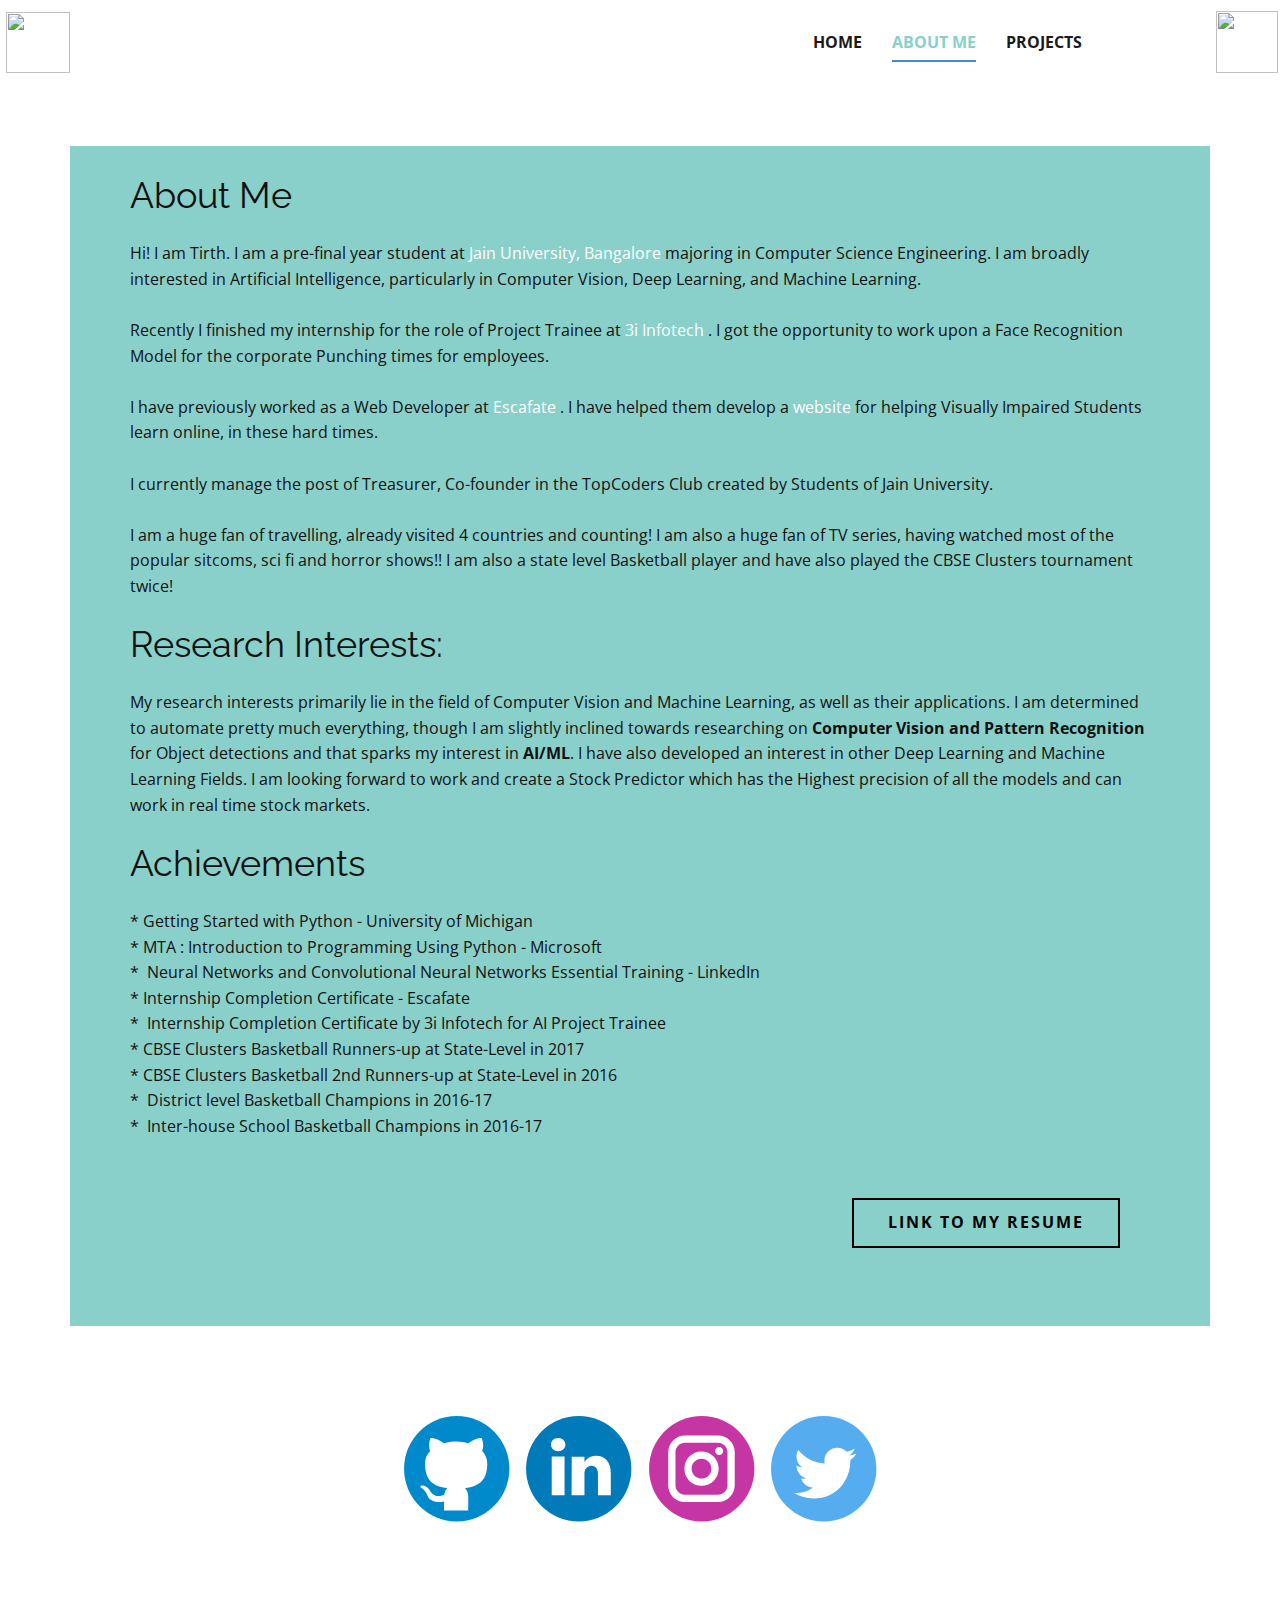
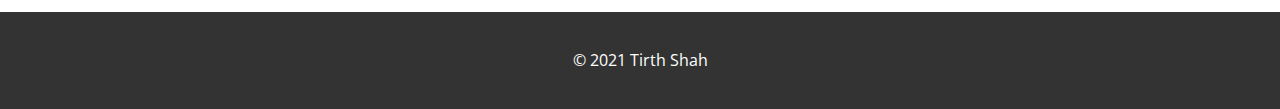
==== About.html @ 4e7f4a75 "Website Files" ====
<!DOCTYPE html>
<html style="font-size: 16px;">
  <head>
    <meta name="viewport" content="width=device-width, initial-scale=1.0">
    <meta charset="utf-8">
    <meta name="keywords" content="About Me">
    <meta name="description" content="">
    <meta name="page_type" content="np-template-header-footer-from-plugin">
    <title>About Me</title>
    <link rel="stylesheet" href="nicepage.css" media="screen">
<link rel="stylesheet" href="About.css" media="screen">
    <script class="u-script" type="text/javascript" src="jquery.js" defer=""></script>
    <script class="u-script" type="text/javascript" src="nicepage.js" defer=""></script>
    <meta name="generator" content="Nicepage 3.22.0, nicepage.com">
    <script type="text/javascript" src="//static.nicepage.com/shared/assets/jquery-1.9.1.min.js" defer="defer"></script>
    <link id="u-theme-google-font" rel="stylesheet" href="https://fonts.googleapis.com/css?family=Raleway:100,100i,200,200i,300,300i,400,400i,500,500i,600,600i,700,700i,800,800i,900,900i|Open+Sans:300,300i,400,400i,600,600i,700,700i,800,800i">
    
    
    
    <script type="application/ld+json">{
		"@context": "http://schema.org",
		"@type": "Organization",
		"name": "",
		"logo": "images/Zodiacsign_150.png"
}</script>
    <meta name="theme-color" content="#478ac9">
    <meta property="og:title" content="About Me">
    <meta property="og:type" content="website">
  </head>
  <body class="u-body"><header class="u-clearfix u-header u-header" id="sec-85c8"><div class="u-clearfix u-sheet u-sheet-1">
        <nav class="u-menu u-menu-dropdown u-offcanvas u-menu-1">
          <div class="menu-collapse" style="font-size: 1rem; letter-spacing: 0px; font-weight: 700; text-transform: uppercase;">
            <a class="u-button-style u-custom-active-border-color u-custom-border u-custom-border-color u-custom-borders u-custom-hover-border-color u-custom-padding-bottom u-custom-text-active-color u-custom-text-color u-custom-text-hover-color u-custom-top-bottom-menu-spacing u-nav-link" href="#" style="padding: 1px 0px; font-size: calc(1em + 2px);">
              <svg><use xmlns:xlink="http://www.w3.org/1999/xlink" xlink:href="#menu-hamburger"></use></svg>
              <svg version="1.1" xmlns="http://www.w3.org/2000/svg" xmlns:xlink="http://www.w3.org/1999/xlink"><defs><symbol id="menu-hamburger" viewBox="0 0 16 16" style="width: 16px; height: 16px;"><rect y="1" width="16" height="2"></rect><rect y="7" width="16" height="2"></rect><rect y="13" width="16" height="2"></rect>
</symbol>
</defs></svg>
            </a>
          </div>
          <div class="u-nav-container">
            <ul class="u-nav u-spacing-30 u-unstyled u-nav-1"><li class="u-nav-item"><a class="u-border-2 u-border-active-palette-1-base u-border-hover-palette-1-base u-border-no-left u-border-no-right u-border-no-top u-button-style u-nav-link u-text-active-palette-4-base u-text-grey-90 u-text-hover-grey-90" href="Home.html" style="padding: 10px 0px;">Home</a>
</li><li class="u-nav-item"><a class="u-border-2 u-border-active-palette-1-base u-border-hover-palette-1-base u-border-no-left u-border-no-right u-border-no-top u-button-style u-nav-link u-text-active-palette-4-base u-text-grey-90 u-text-hover-grey-90" href="About.html" style="padding: 10px 0px;">About Me</a>
</li><li class="u-nav-item"><a class="u-border-2 u-border-active-palette-1-base u-border-hover-palette-1-base u-border-no-left u-border-no-right u-border-no-top u-button-style u-nav-link u-text-active-palette-4-base u-text-grey-90 u-text-hover-grey-90" href="Projects.html" style="padding: 10px 0px;">Projects</a>
</li></ul>
          </div>
          <div class="u-nav-container-collapse">
            <div class="u-black u-container-style u-inner-container-layout u-opacity u-opacity-95 u-sidenav">
              <div class="u-sidenav-overflow">
                <div class="u-menu-close"></div>
                <ul class="u-align-center u-nav u-popupmenu-items u-unstyled u-nav-2"><li class="u-nav-item"><a class="u-button-style u-nav-link" href="Home.html">Home</a>
</li><li class="u-nav-item"><a class="u-button-style u-nav-link" href="About.html">About</a>
</li><li class="u-nav-item"><a class="u-button-style u-nav-link" href="Projects.html">Projects</a>
</li></ul>
              </div>
            </div>
            <div class="u-black u-menu-overlay u-opacity u-opacity-70"></div>
          </div>
        </nav>
        <a  class="u-image u-logo u-image-1" data-image-width="98" data-image-height="94">
          <img src="images/Zodiacsign_150.png" class="u-logo-image u-logo-image-1" data-image-width="64">
        </a>
        <img class="u-image u-image-default u-preserve-proportions u-image-2" src="images/TSLOGO.png" alt="" data-image-width="91" data-image-height="91">
      </div></header>
    <section class="u-align-center u-clearfix u-section-1" id="sec-e07d">
      <div class="u-clearfix u-sheet u-sheet-1">
        <div class="u-clearfix u-expanded-width u-gutter-0 u-layout-wrap u-layout-wrap-1">
          <div class="u-layout" style="">
            <div class="u-layout-row" style="">
              <div class="u-align-center-lg u-align-center-md u-align-center-sm u-align-center-xs u-align-left-xl u-container-style u-layout-cell u-palette-4-base u-right-cell u-size-60 u-size-xs-60 u-layout-cell-2">
                <div class="u-container-layout u-container-layout-2">
                  <h2 class="u-text u-text-1" spellcheck="false">About Me</h2><br>
                  <p class="u-text u-text-1" spellcheck="false">
                    Hi! I am Tirth. I am a pre-final year student at <a href="https://set.jainuniversity.ac.in" class="u-active-none u-border-none u-btn u-button-link u-button-style u-hover-none u-none u-text-white u-btn-2" target="_blank">Jain University, Bangalore</a> majoring in Computer Science Engineering. I am broadly interested in Artificial Intelligence, particularly in Computer Vision, Deep Learning,  and Machine Learning.<br><br>
Recently I finished my internship for the role of Project Trainee at <a href="https://www.linkedin.com/company/3i-infotech" class="u-active-none u-border-none u-btn u-button-link u-button-style u-hover-none u-none u-text-white u-btn-2" target="_blank">3i Infotech</a> . I got the opportunity to work upon a Face Recognition Model for the corporate Punching times for employees.<br><br>
I have previously worked as a Web Developer at <a href="https://escafate.com" class="u-active-none u-border-none u-btn u-button-link u-button-style u-hover-none u-none u-text-white u-btn-2" target="_blank">Escafate</a> . I have helped them develop a <a href="https://elearn.escafate.com" class="u-active-none u-border-none u-btn u-button-link u-button-style u-hover-none u-none u-text-white u-btn-2" target="_blank">website</a>  for helping Visually Impaired Students learn online, in these hard times.<br><br>
I currently manage the post of Treasurer, Co-founder in the TopCoders Club created by Students of Jain University.<br><br>
I am a huge fan of travelling, already visited 4 countries and counting! I am also a huge fan of TV series, having watched most of the popular sitcoms, sci fi and horror shows!! I am also a state level Basketball player and have also played the CBSE Clusters tournament twice!<br><br>
<h2 class="u-text u-text-1" spellcheck="false">Research Interests:</h2><br>
My research interests primarily lie in the field of Computer Vision and Machine Learning, as well as their applications. I am determined to automate  pretty much everything, though I am slightly inclined towards researching on <b>Computer Vision and Pattern Recognition</b> for Object detections and that sparks my interest in <b>AI/ML</b>. I have also developed an interest in other Deep Learning and Machine Learning Fields. I am looking forward to work and create a Stock Predictor which has the Highest precision of all the models and can work in real time stock markets.<br><br>

<h2 class="u-text u-text-1" spellcheck="false">Achievements</h2><br>
* Getting Started with Python - University of Michigan<br>
* MTA : Introduction to Programming Using Python - Microsoft<br>
*  Neural Networks and Convolutional Neural Networks Essential Training - LinkedIn<br>
* Internship Completion Certificate - Escafate <br>
*  Internship Completion Certificate by 3i Infotech for AI Project Trainee <br>
* CBSE Clusters Basketball Runners-up at State-Level in 2017 <br>
* CBSE Clusters Basketball 2nd Runners-up at State-Level in 2016 <br>
*  District level Basketball Champions in 2016-17 <br>
*  Inter-house School Basketball Champions in 2016-17 <br><br>

                  </p><a href="https://drive.google.com/file/d/1qe8lWTeOwQ24aECOlBGF4VjG7NxsPDjr/view?usp=sharing" class="u-border-2 u-border-black u-btn u-btn-rectangle u-button-style u-none u-btn-5">link to my resume</a>
                </div>
              </div>
            </div>
          </div>
        </div>
      </div>
    </section>
    <section class="u-align-center u-clearfix u-section-2 " id="sec-0eba">
      <div class="u-clearfix u-sheet u-valign-middle-md u-valign-middle-sm u-valign-middle-xl u-sheet-1">
        <div class="u-clearfix u-expanded-width u-layout-wrap u-layout-wrap-1">
          <div class="u-layout">
            <div class="u-layout-row">
              <div class="u-container-style u-layout-cell u-left-cell u-size-60 u-layout-cell-1">
                <div class="u-container-layout u-valign-middle-lg u-valign-middle-xl u-valign-top-xs u-container-layout-1">
                  <div class="u-align-left u-social-icons u-spacing-15 u-social-icons-1">
                    <a class="u-social-url" target="_blank" title="Github" href="https://github.com/tirth2212"><span class="u-icon u-icon-circle u-social-github u-social-icon u-icon-1"><svg class="u-svg-link" preserveAspectRatio="xMidYMin slice" viewBox="0 0 112 112" style=""><use xmlns:xlink="http://www.w3.org/1999/xlink" xlink:href="#svg-4c6a"></use></svg><svg class="u-svg-content" viewBox="0 0 112 112" x="0" y="0" id="svg-4c6a"><circle fill="currentColor" cx="56.1" cy="56.1" r="55"></circle><path fill="#FFFFFF" d="M88,51.3c0-5.5-1.9-10.2-5.3-13.7c0.6-1.3,2.3-6.5-0.5-13.5c0,0-4.2-1.4-14,5.3c-4.1-1.1-8.4-1.7-12.7-1.8
	c-4.3,0-8.7,0.6-12.7,1.8c-9.7-6.6-14-5.3-14-5.3c-2.8,7-1,12.2-0.5,13.5C25,41.2,23,45.7,23,51.3c0,19.6,11.9,23.9,23.3,25.2
	c-1.5,1.3-2.8,3.5-3.2,6.8c-3,1.3-10.2,3.6-14.9-4.3c0,0-2.7-4.9-7.8-5.3c0,0-5-0.1-0.4,3.1c0,0,3.3,1.6,5.6,7.5c0,0,3,9.1,17.2,6
	c0,4.3,0.1,8.3,0.1,9.5h25.2c0-1.7,0.1-7.2,0.1-14c0-4.7-1.7-7.9-3.4-9.4C76,75.2,88,70.9,88,51.3z"></path></svg></span>
                    </a>
                    <a class="u-social-url" title="LinkedIn" href="https://www.linkedin.com/in/tirth-shah-40158216a" target="_blank"><span class="u-icon u-icon-circle u-social-icon u-social-linkedin u-icon-2"><svg class="u-svg-link" preserveAspectRatio="xMidYMin slice" viewBox="0 0 112 112" style=""><use xmlns:xlink="http://www.w3.org/1999/xlink" xlink:href="#svg-f190"></use></svg><svg class="u-svg-content" viewBox="0 0 112 112" x="0" y="0" id="svg-f190"><circle fill="currentColor" cx="56.1" cy="56.1" r="55"></circle><path fill="#FFFFFF" d="M41.3,83.7H27.9V43.4h13.4V83.7z M34.6,37.9L34.6,37.9c-4.6,0-7.5-3.1-7.5-7c0-4,3-7,7.6-7s7.4,3,7.5,7
            C42.2,34.8,39.2,37.9,34.6,37.9z M89.6,83.7H76.2V62.2c0-5.4-1.9-9.1-6.8-9.1c-3.7,0-5.9,2.5-6.9,4.9c-0.4,0.9-0.4,2.1-0.4,3.3v22.5
            H48.7c0,0,0.2-36.5,0-40.3h13.4v5.7c1.8-2.7,5-6.7,12.1-6.7c8.8,0,15.4,5.8,15.4,18.1V83.7z"></path></svg></span>
                    </a>
                    <a class="u-social-url" title="Instagram" href="https://www.instagram.com/shahtirth2212" target="_blank"><span class="u-icon u-icon-circle u-social-icon u-social-instagram u-icon-3"><svg class="u-svg-link" preserveAspectRatio="xMidYMin slice" viewBox="0 0 112 112" style=""><use xmlns:xlink="http://www.w3.org/1999/xlink" xlink:href="#svg-3751"></use></svg><svg class="u-svg-content" viewBox="0 0 112 112" x="0" y="0" id="svg-3751"><circle fill="currentColor" cx="56.1" cy="56.1" r="55"></circle><path fill="#FFFFFF" d="M55.9,38.2c-9.9,0-17.9,8-17.9,17.9C38,66,46,74,55.9,74c9.9,0,17.9-8,17.9-17.9C73.8,46.2,65.8,38.2,55.9,38.2
            z M55.9,66.4c-5.7,0-10.3-4.6-10.3-10.3c-0.1-5.7,4.6-10.3,10.3-10.3c5.7,0,10.3,4.6,10.3,10.3C66.2,61.8,61.6,66.4,55.9,66.4z"></path><path fill="#FFFFFF" d="M74.3,33.5c-2.3,0-4.2,1.9-4.2,4.2s1.9,4.2,4.2,4.2s4.2-1.9,4.2-4.2S76.6,33.5,74.3,33.5z"></path><path fill="#FFFFFF" d="M73.1,21.3H38.6c-9.7,0-17.5,7.9-17.5,17.5v34.5c0,9.7,7.9,17.6,17.5,17.6h34.5c9.7,0,17.5-7.9,17.5-17.5V38.8
            C90.6,29.1,82.7,21.3,73.1,21.3z M83,73.3c0,5.5-4.5,9.9-9.9,9.9H38.6c-5.5,0-9.9-4.5-9.9-9.9V38.8c0-5.5,4.5-9.9,9.9-9.9h34.5
            c5.5,0,9.9,4.5,9.9,9.9V73.3z"></path></svg></span>
                    </a>
                    <a class="u-social-url" title="Twitter" href="https://twitter.com/TirthGShah" target="_blank"><span class="u-icon u-icon-circle u-social-icon u-social-twitter u-icon-4"><svg class="u-svg-link" preserveAspectRatio="xMidYMin slice" viewBox="0 0 112 112" style=""><use xmlns:xlink="http://www.w3.org/1999/xlink" xlink:href="#svg-49b8"></use></svg><svg class="u-svg-content" viewBox="0 0 112 112" x="0" y="0" id="svg-49b8"><circle fill="currentColor" class="st0" cx="56.1" cy="56.1" r="55"></circle><path fill="#FFFFFF" d="M83.8,47.3c0,0.6,0,1.2,0,1.7c0,17.7-13.5,38.2-38.2,38.2C38,87.2,31,85,25,81.2c1,0.1,2.1,0.2,3.2,0.2
            c6.3,0,12.1-2.1,16.7-5.7c-5.9-0.1-10.8-4-12.5-9.3c0.8,0.2,1.7,0.2,2.5,0.2c1.2,0,2.4-0.2,3.5-0.5c-6.1-1.2-10.8-6.7-10.8-13.1
            c0-0.1,0-0.1,0-0.2c1.8,1,3.9,1.6,6.1,1.7c-3.6-2.4-6-6.5-6-11.2c0-2.5,0.7-4.8,1.8-6.7c6.6,8.1,16.5,13.5,27.6,14
            c-0.2-1-0.3-2-0.3-3.1c0-7.4,6-13.4,13.4-13.4c3.9,0,7.3,1.6,9.8,4.2c3.1-0.6,5.9-1.7,8.5-3.3c-1,3.1-3.1,5.8-5.9,7.4
            c2.7-0.3,5.3-1,7.7-2.1C88.7,43,86.4,45.4,83.8,47.3z"></path></svg></span>
                    </a>
                  </div>
                </div>
              </div>
            </div>
          </div>
        </div>
      </div>
    </section>
    <section class="u-backlink u-clearfix u-grey-80">
      <p> &copy; 2021 Tirth Shah</p>
    </section>
  </body>
</html>
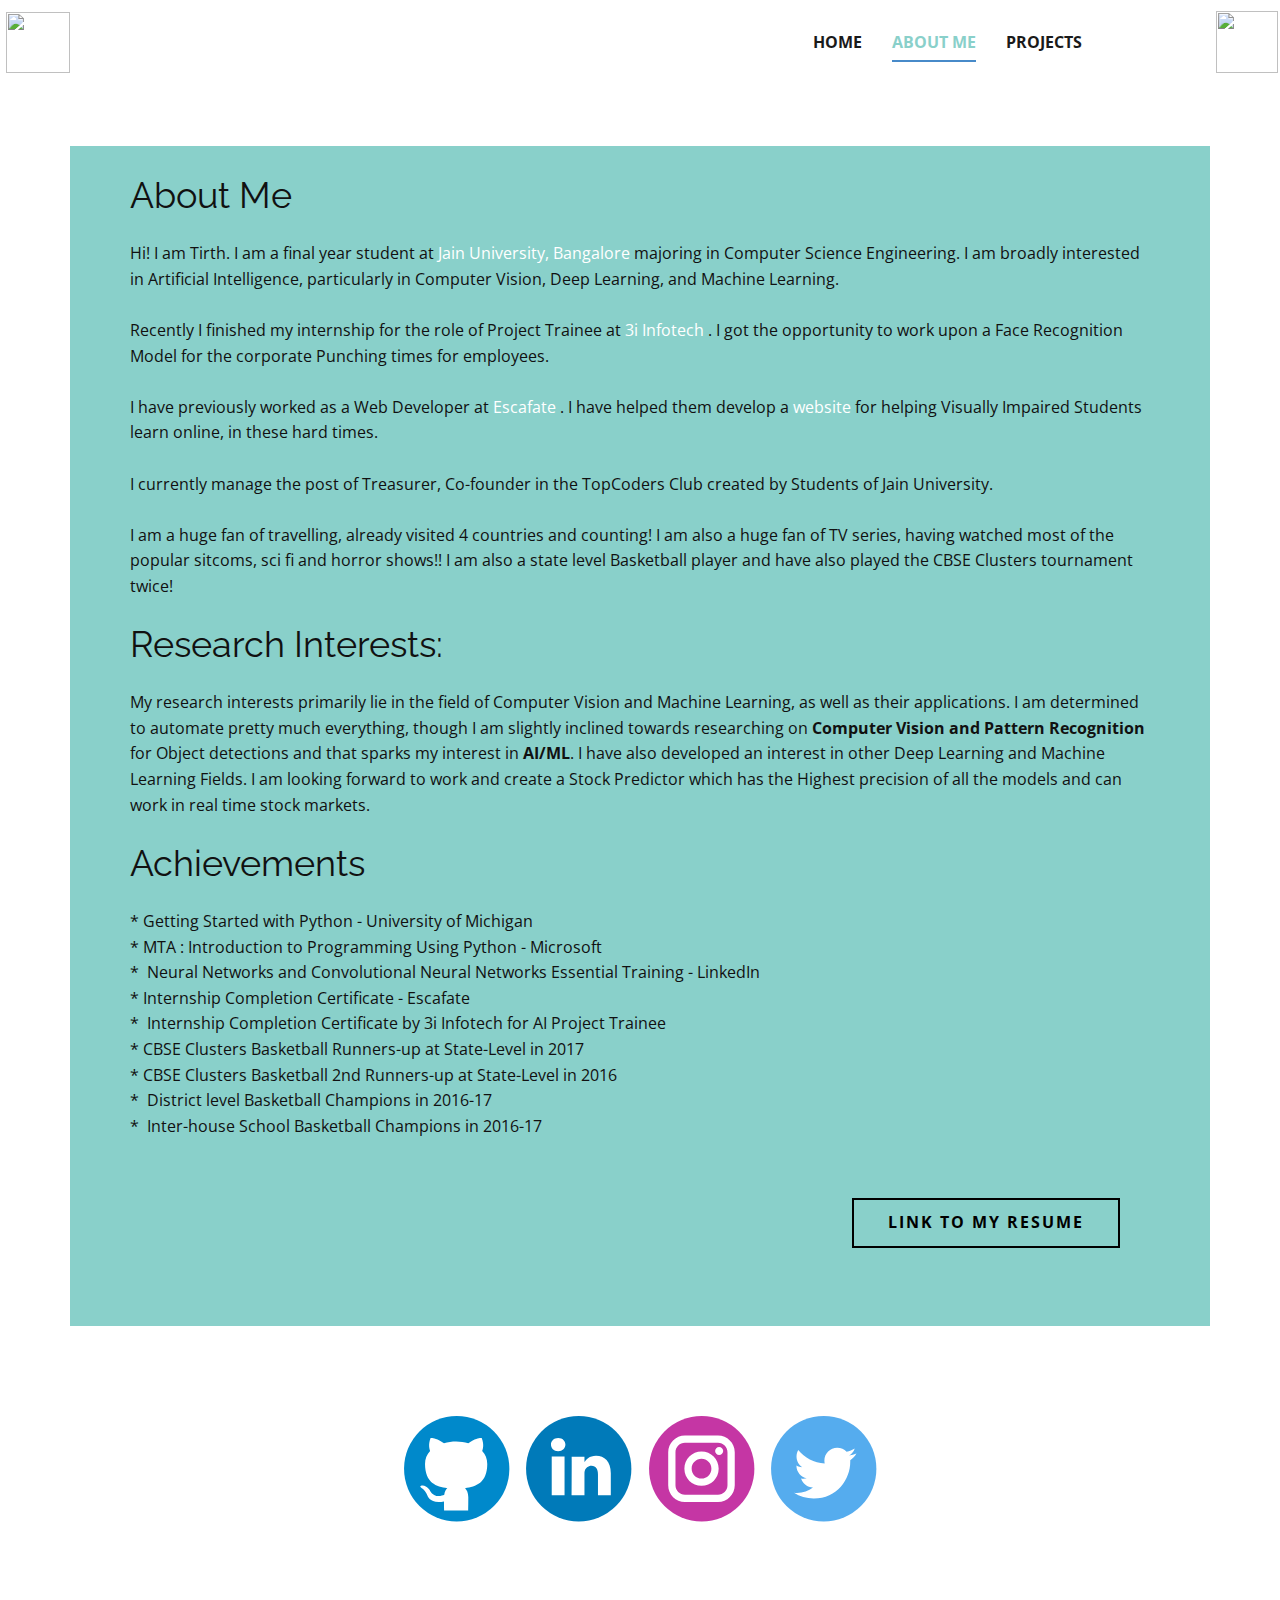
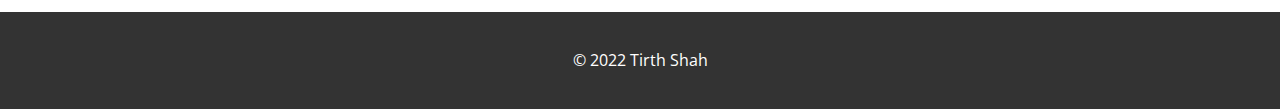
==== commit 1296defc: "Copyrights" ====
--- a/About.html
+++ b/About.html
@@ -1,6 +1,15 @@
 <!DOCTYPE html>
 <html style="font-size: 16px;">
   <head>
+	  <!-- Global site tag (gtag.js) - Google Analytics -->
+<script async src="https://www.googletagmanager.com/gtag/js?id=G-6S2NH3ELH6"></script>
+<script>
+  window.dataLayer = window.dataLayer || [];
+  function gtag(){dataLayer.push(arguments);}
+  gtag('js', new Date());
+
+  gtag('config', 'G-6S2NH3ELH6');
+</script>
     <meta name="viewport" content="width=device-width, initial-scale=1.0">
     <meta charset="utf-8">
     <meta name="keywords" content="About Me">
@@ -70,7 +79,7 @@
                 <div class="u-container-layout u-container-layout-2">
                   <h2 class="u-text u-text-1" spellcheck="false">About Me</h2><br>
                   <p class="u-text u-text-1" spellcheck="false">
-                    Hi! I am Tirth. I am a pre-final year student at <a href="https://set.jainuniversity.ac.in" class="u-active-none u-border-none u-btn u-button-link u-button-style u-hover-none u-none u-text-white u-btn-2" target="_blank">Jain University, Bangalore</a> majoring in Computer Science Engineering. I am broadly interested in Artificial Intelligence, particularly in Computer Vision, Deep Learning,  and Machine Learning.<br><br>
+                    Hi! I am Tirth. I am a final year student at <a href="https://set.jainuniversity.ac.in" class="u-active-none u-border-none u-btn u-button-link u-button-style u-hover-none u-none u-text-white u-btn-2" target="_blank">Jain University, Bangalore</a> majoring in Computer Science Engineering. I am broadly interested in Artificial Intelligence, particularly in Computer Vision, Deep Learning,  and Machine Learning.<br><br>
 Recently I finished my internship for the role of Project Trainee at <a href="https://www.linkedin.com/company/3i-infotech" class="u-active-none u-border-none u-btn u-button-link u-button-style u-hover-none u-none u-text-white u-btn-2" target="_blank">3i Infotech</a> . I got the opportunity to work upon a Face Recognition Model for the corporate Punching times for employees.<br><br>
 I have previously worked as a Web Developer at <a href="https://escafate.com" class="u-active-none u-border-none u-btn u-button-link u-button-style u-hover-none u-none u-text-white u-btn-2" target="_blank">Escafate</a> . I have helped them develop a <a href="https://elearn.escafate.com" class="u-active-none u-border-none u-btn u-button-link u-button-style u-hover-none u-none u-text-white u-btn-2" target="_blank">website</a>  for helping Visually Impaired Students learn online, in these hard times.<br><br>
 I currently manage the post of Treasurer, Co-founder in the TopCoders Club created by Students of Jain University.<br><br>
@@ -134,7 +143,7 @@
       </div>
     </section>
     <section class="u-backlink u-clearfix u-grey-80">
-      <p> &copy; 2021 Tirth Shah</p>
+      <p> &copy; 2022 Tirth Shah</p>
     </section>
   </body>
-</html>+</html>
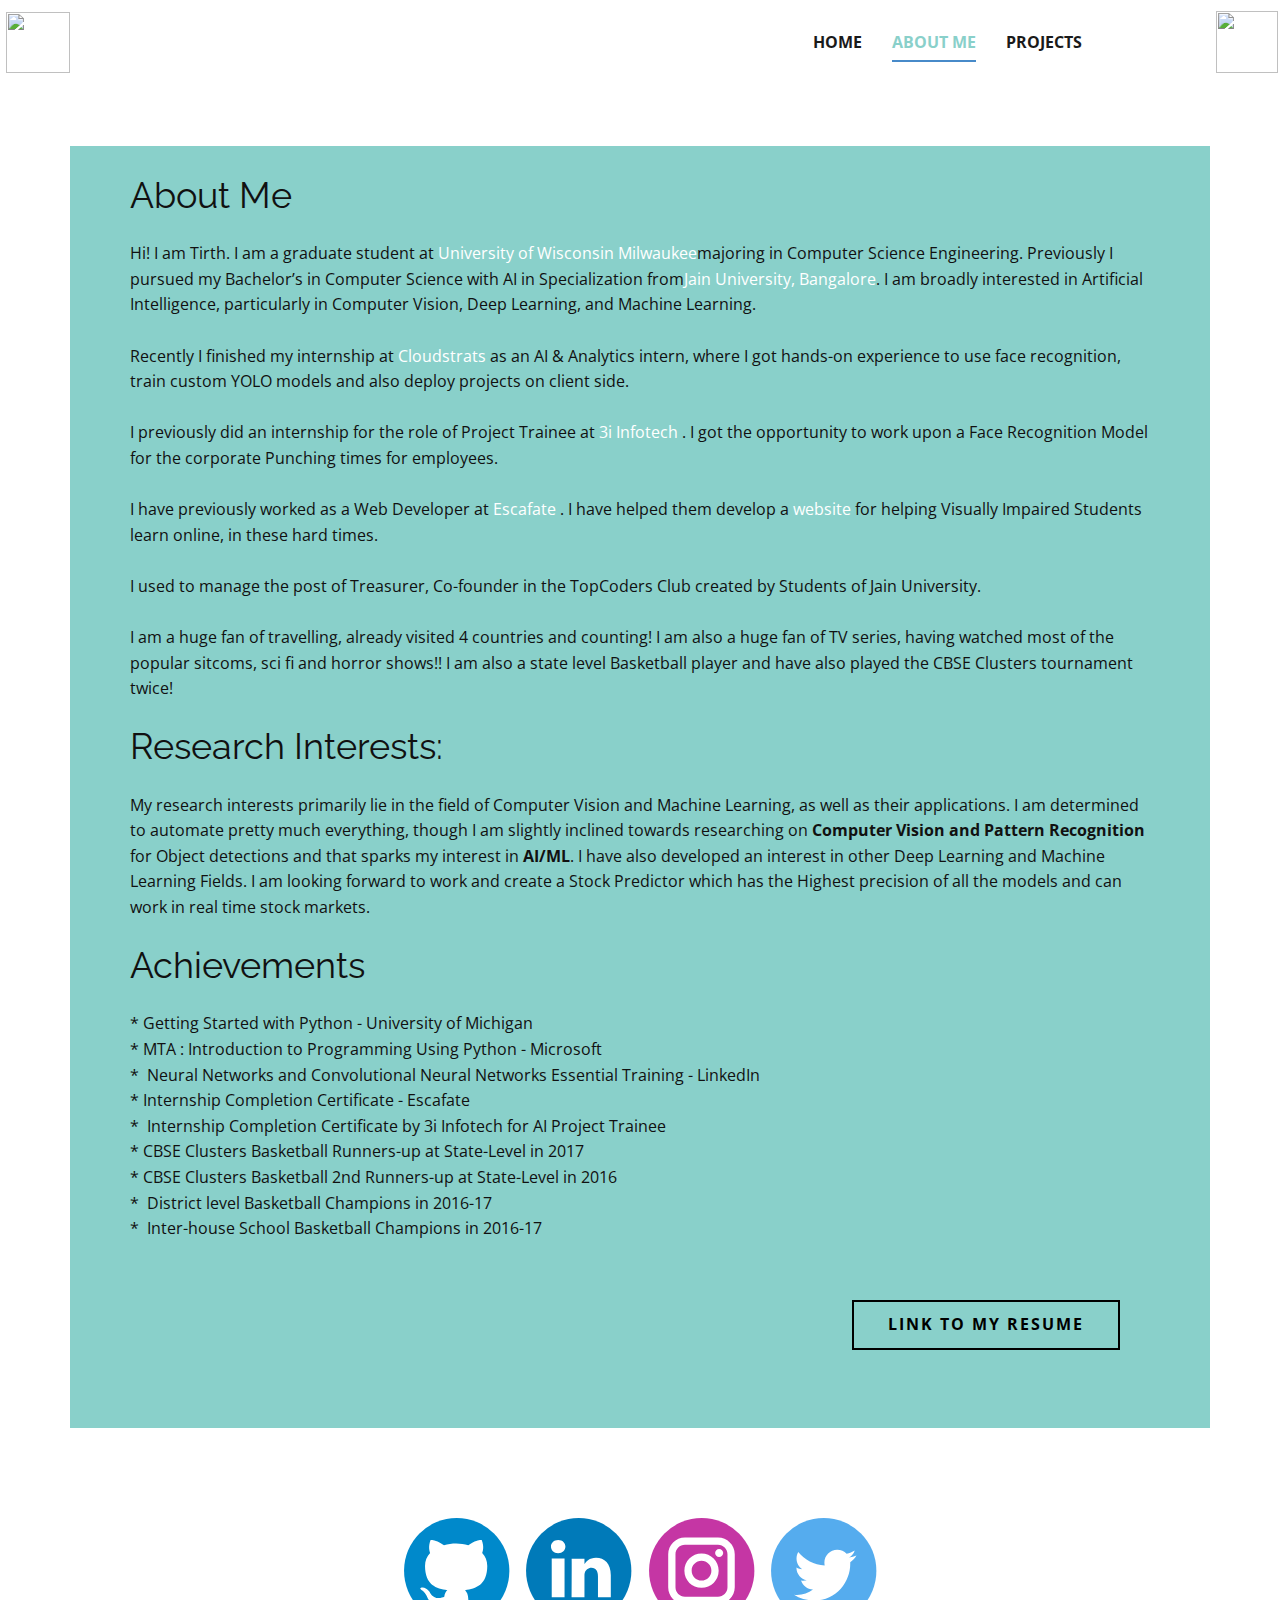
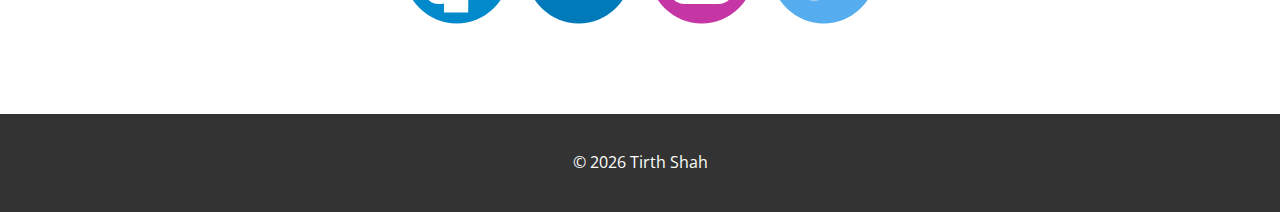
==== commit 0e76cf1e: "Update About.html" ====
--- a/About.html
+++ b/About.html
@@ -79,10 +79,11 @@
                 <div class="u-container-layout u-container-layout-2">
                   <h2 class="u-text u-text-1" spellcheck="false">About Me</h2><br>
                   <p class="u-text u-text-1" spellcheck="false">
-                    Hi! I am Tirth. I am a final year student at <a href="https://set.jainuniversity.ac.in" class="u-active-none u-border-none u-btn u-button-link u-button-style u-hover-none u-none u-text-white u-btn-2" target="_blank">Jain University, Bangalore</a> majoring in Computer Science Engineering. I am broadly interested in Artificial Intelligence, particularly in Computer Vision, Deep Learning,  and Machine Learning.<br><br>
-Recently I finished my internship for the role of Project Trainee at <a href="https://www.linkedin.com/company/3i-infotech" class="u-active-none u-border-none u-btn u-button-link u-button-style u-hover-none u-none u-text-white u-btn-2" target="_blank">3i Infotech</a> . I got the opportunity to work upon a Face Recognition Model for the corporate Punching times for employees.<br><br>
+                    Hi! I am Tirth. I am a graduate student at <a href="https://uwm.edu"class="u-active-none u-border-none u-btn u-button-link u-button-style u-hover-none u-none u-text-white u-btn-2" target="_blank">University of Wisconsin Milwaukee</a>majoring in Computer Science Engineering. Previously I pursued my Bachelor’s in Computer Science with AI in Specialization from<a href="https://set.jainuniversity.ac.in" class="u-active-none u-border-none u-btn u-button-link u-button-style u-hover-none u-none u-text-white u-btn-2" target="_blank">Jain University, Bangalore</a>. I am broadly interested in Artificial Intelligence, particularly in Computer Vision, Deep Learning,  and Machine Learning.<br><br>
+Recently I finished my internship at <a href="https://www.linkedin.com/company/cloudstrats" class="u-active-none u-border-none u-btn u-button-link u-button-style u-hover-none u-none u-text-white u-btn-2" target="_blank">Cloudstrats</a> as an AI & Analytics intern, where I got hands-on experience to use face recognition, train custom YOLO models and also deploy projects on client side.<br><br>
+I previously did an internship for the role of Project Trainee at <a href="https://www.linkedin.com/company/3i-infotech" class="u-active-none u-border-none u-btn u-button-link u-button-style u-hover-none u-none u-text-white u-btn-2" target="_blank">3i Infotech</a> . I got the opportunity to work upon a Face Recognition Model for the corporate Punching times for employees.<br><br>
 I have previously worked as a Web Developer at <a href="https://escafate.com" class="u-active-none u-border-none u-btn u-button-link u-button-style u-hover-none u-none u-text-white u-btn-2" target="_blank">Escafate</a> . I have helped them develop a <a href="https://elearn.escafate.com" class="u-active-none u-border-none u-btn u-button-link u-button-style u-hover-none u-none u-text-white u-btn-2" target="_blank">website</a>  for helping Visually Impaired Students learn online, in these hard times.<br><br>
-I currently manage the post of Treasurer, Co-founder in the TopCoders Club created by Students of Jain University.<br><br>
+I used to manage the post of Treasurer, Co-founder in the TopCoders Club created by Students of Jain University.<br><br>
 I am a huge fan of travelling, already visited 4 countries and counting! I am also a huge fan of TV series, having watched most of the popular sitcoms, sci fi and horror shows!! I am also a state level Basketball player and have also played the CBSE Clusters tournament twice!<br><br>
 <h2 class="u-text u-text-1" spellcheck="false">Research Interests:</h2><br>
 My research interests primarily lie in the field of Computer Vision and Machine Learning, as well as their applications. I am determined to automate  pretty much everything, though I am slightly inclined towards researching on <b>Computer Vision and Pattern Recognition</b> for Object detections and that sparks my interest in <b>AI/ML</b>. I have also developed an interest in other Deep Learning and Machine Learning Fields. I am looking forward to work and create a Stock Predictor which has the Highest precision of all the models and can work in real time stock markets.<br><br>
@@ -143,7 +144,7 @@
       </div>
     </section>
     <section class="u-backlink u-clearfix u-grey-80">
-      <p> &copy; 2022 Tirth Shah</p>
+      <p> &copy; <script>document.write(new Date().getFullYear())</script> Tirth Shah</p>
     </section>
   </body>
 </html>
